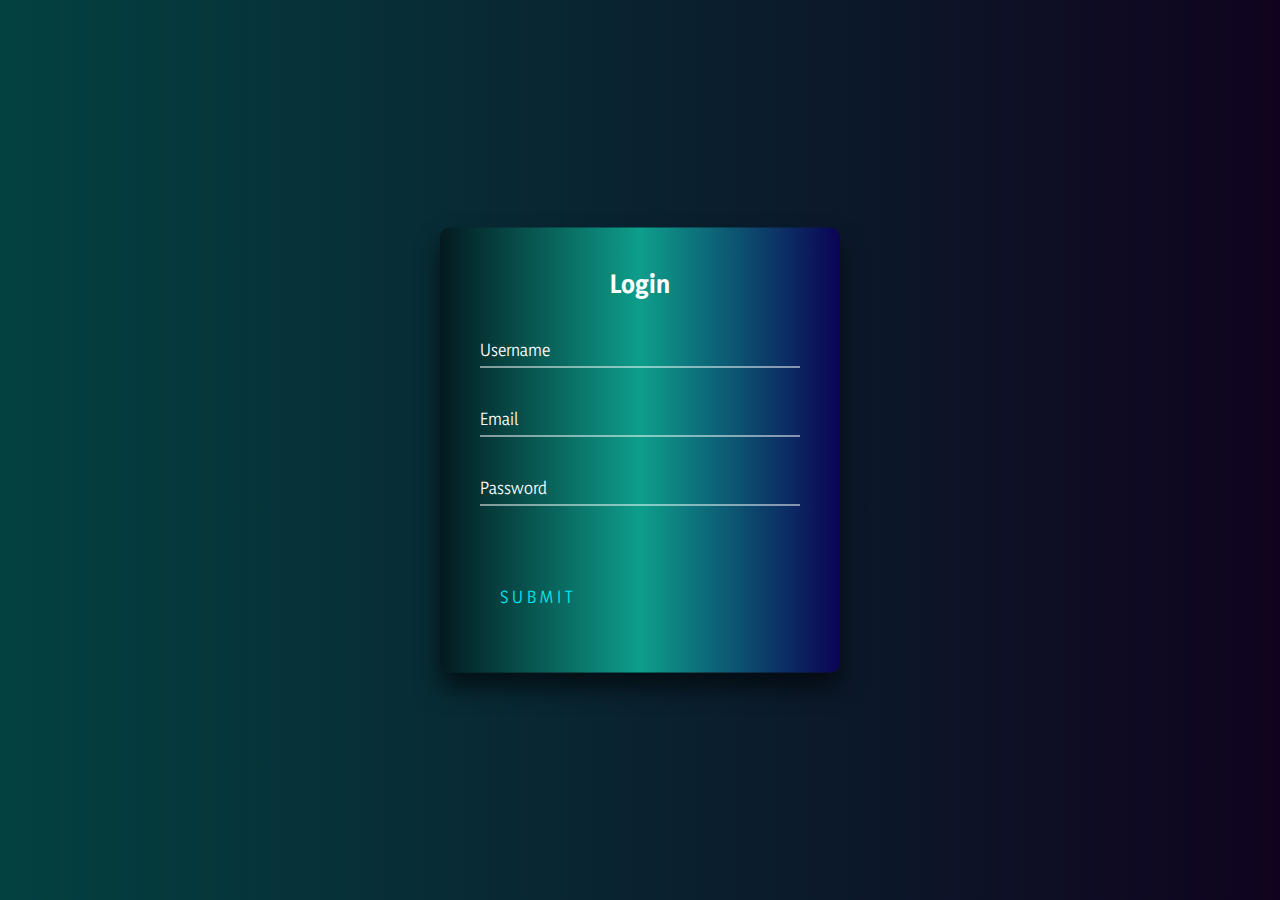
==== loginpage.html @ bcc5b544 "Uploading the content of project" ====
<DOCTYPE! html>
<head>
<title>Login Page</title>
<link rel="stylesheet" href="https://cdnjs.cloudflare.com/ajax/libs/font-awesome/4.7.0/css/font-awesome.min.css">

</head>
<style>
@import url('https://fonts.googleapis.com/css2?family=Cairo:wght@300&family=Yaldevi:wght@300&display=swap');
html {
  height: 100%;
 
}
body {
  margin:0;
  padding:0;
  background: linear-gradient(to right,#034141, #10031f);
}

.login-box {
  position: relative;
  top: 50%;
  left: 50%;
  width: 400px;
  padding: 40px;
  font-family: 'Cairo', sans-serif;
font-family: 'Yaldevi', sans-serif;
  transform: translate(-50%, -50%);
  background: linear-gradient(to right,#03191f,#0e9e8b,#0b0355);
  box-sizing: border-box;
  box-shadow: 0 15px 25px rgba(0,0,0,.6);
  border-radius: 10px;
}

.login-box h2 {
  margin: 0 0 30px;
  padding: 0;
  color: #fff;
  text-align: center;
}

.login-box .user-box {
  position: relative;
}

.login-box .user-box input {
  width: 100%;
  padding: 10px 0;
  font-size: 16px;
  color: #fff;
  margin-bottom: 30px;
  border: none;
  border-bottom: 1px solid #fff;
  outline: none;
  background: transparent;
}
.login-box .user-box label {
  position: absolute;
  top:0;
  left: 0;
  padding: 10px 0;
  font-size: 16px;
  color: #fff;
  pointer-events: none;
  transition: .5s;
}

.login-box .user-box input:focus ~ label,
.login-box .user-box input:valid ~ label {
  top: -20px;
  left: 0;
  color: #05fdfd;
  font-size: 12px;
}

.login-box form a {
  position: relative;
  display: inline-block;
  padding: 10px 20px;
  color: #03e9f4;
  font-size: 16px;
  text-decoration: none;
  text-transform: uppercase;
  overflow: hidden;
  transition: .5s;
  margin-top: 40px;
  letter-spacing: 4px
}

.login-box a:hover {
  background: #0ce4e4;
  color: rgb(10, 0, 0);
  border-radius: 5px;
  box-shadow: 0 0 5px #1a0341,
              0 0 25px #0dc5c5,
              0 0 50px #0703f4,
              0 0 100px #140330;
}

.login-box a span {
  position: absolute;
  display: block;
}

.login-box a span:nth-child(1) {
  top: 0;
  left: -100%;
  width: 100%;
  height: 2px;
  background: linear-gradient(90deg, transparent, #03e9f4);
  animation: btn-anim1 1s linear infinite;
}

@keyframes btn-anim1 {
  0% {
    left: -100%;
  }
  50%,100% {
    left: 100%;
  }
}

.login-box a span:nth-child(2) {
  top: -100%;
  right: 0;
  width: 2px;
  height: 100%;
  background: linear-gradient(180deg, transparent, #03e9f4);
  animation: btn-anim2 1s linear infinite;
  animation-delay: .25s
}

@keyframes btn-anim2 {
  0% {
    top: -100%;
  }
  50%,100% {
    top: 100%;
  }
}

.login-box a span:nth-child(3) {
  bottom: 0;
  right: -100%;
  width: 100%;
  height: 2px;
  background: linear-gradient(270deg, transparent, #03e9f4);
  animation: btn-anim3 1s linear infinite;
  animation-delay: .5s
}

@keyframes btn-anim3 {
  0% {
    right: -100%;
  }
  50%,100% {
    right: 100%;
  }
}

.login-box a span:nth-child(4) {
  bottom: -100%;
  left: 0;
  width: 2px;
  height: 100%;
  background: linear-gradient(360deg, transparent, #03e9f4);
  animation: btn-anim4 1s linear infinite;
  animation-delay: .75s
}

@keyframes btn-anim4 {
  0% {
    bottom: -100%;
  }
  50%,100% {
    bottom: 100%;
  }
}
</style>

<body>

	<div class="login-box">
		<h2 >Login</h2>
		<form>
		  <div class="user-box">
			<input type="text" name="" required="">
			<label>Username</label>
		  </div>
		  <div class="user-box">
			<input type="email" name="" required="">
			<label>Email</label>
		  </div>
		  <div class="user-box">
			<input type="password" name="" required="">
			<label>Password</label>
		  </div>
		  <a href="#" onclick="alert('Succesfully login')">
			<span></span>
			<span></span>
			<span></span>
			<span></span>
			Submit
		  </a>
		</form>
	  </div>

</body>
</html>
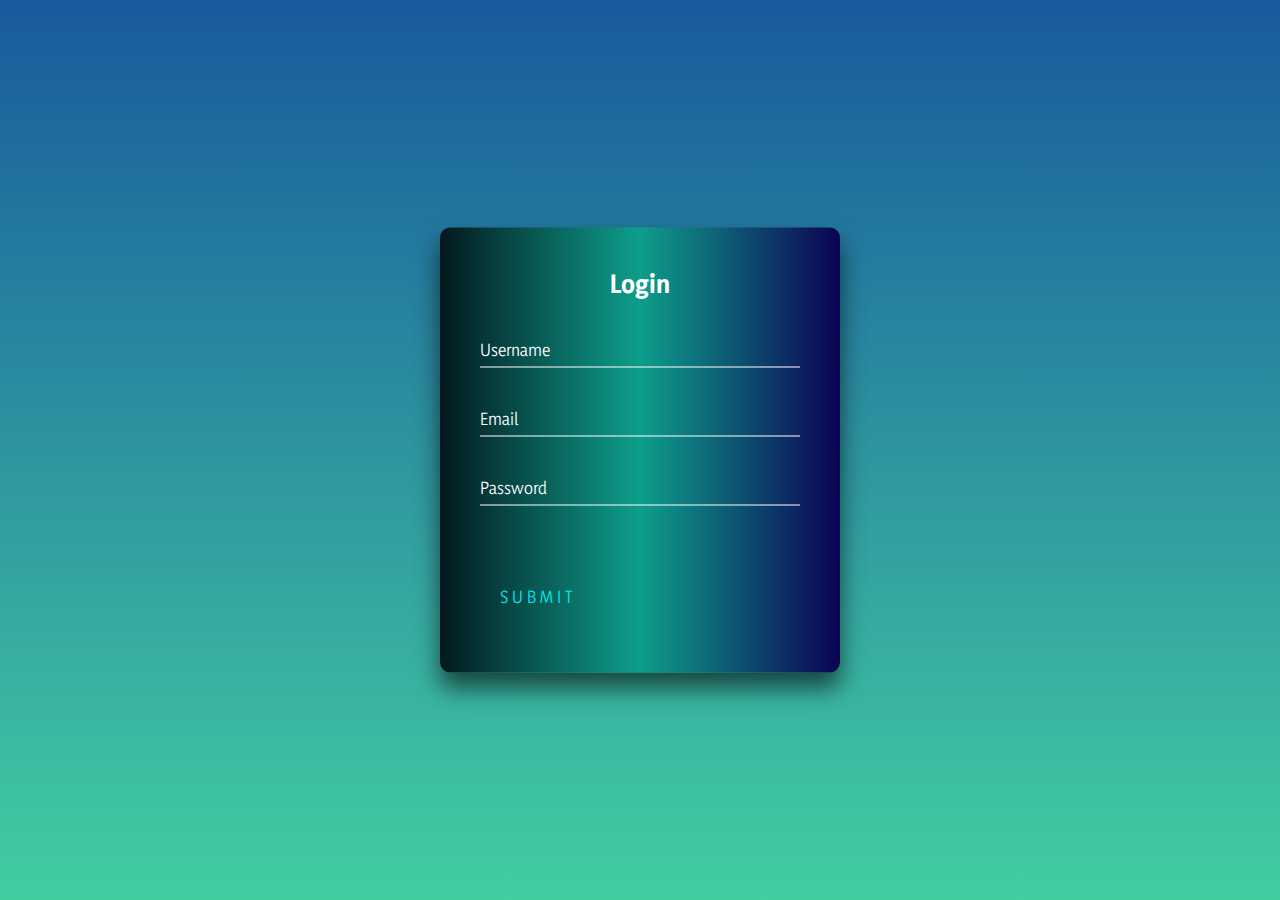
==== commit 9323d9e3: "Changes in loginpage" ====
--- a/loginpage.html
+++ b/loginpage.html
@@ -13,7 +13,8 @@
 body {
   margin:0;
   padding:0;
-  background: linear-gradient(to right,#034141, #10031f);
+  /*background:linear-gradient(0deg, #FC466B 0%, #3F5EFB 100%);*/
+  background: linear-gradient(0deg, #43cea2 0%, #185a9d 100%);
 }
 
 .login-box {
